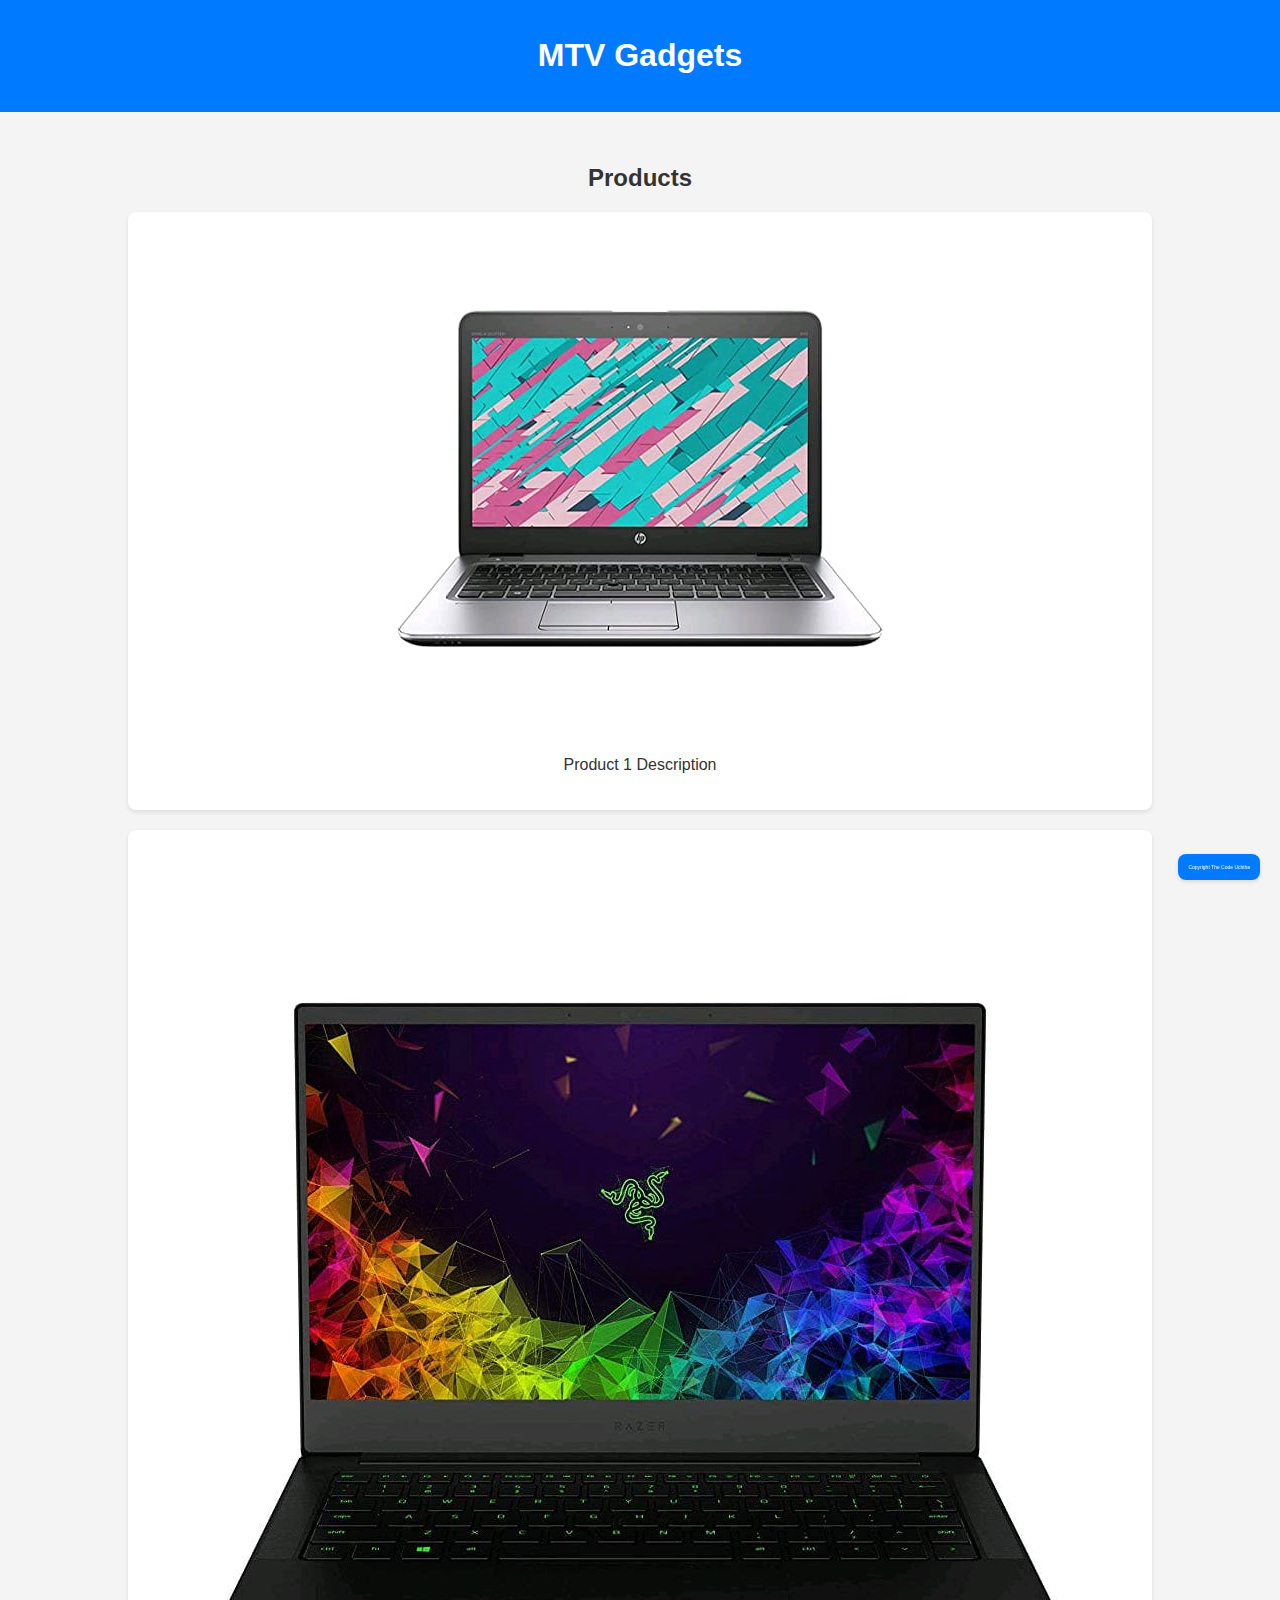
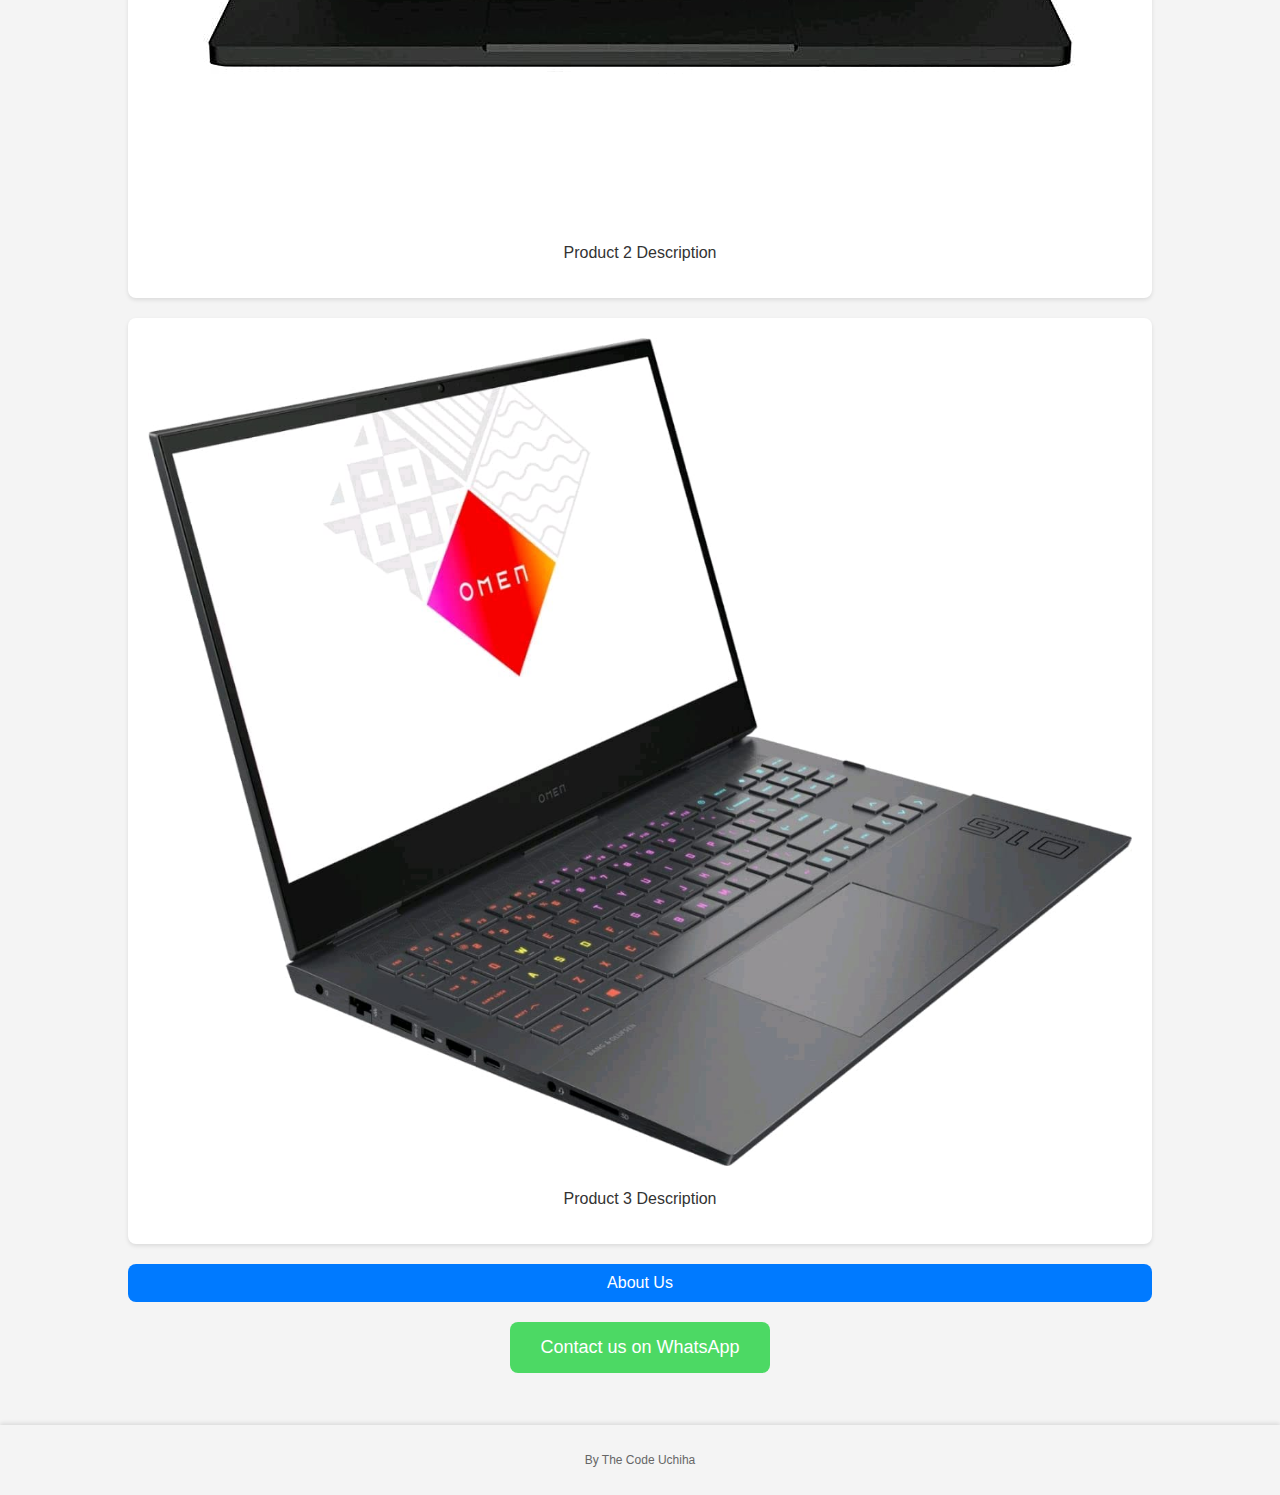
==== index.html @ d424517a "Add files via upload" ====
<!DOCTYPE html>
<html lang="en">
<head>
    <meta charset="UTF-8">
    <meta name="viewport" content="width=device-width, initial-scale=1.0">
    <title>UCHIHA Market</title>
    <link rel="stylesheet" href="styles.css">
</head>
<body>
    <header>
        <div class="container">
            <h1>MTV Gadgets</h1>
        </div>
    </header>
    <main>
        <div class="container">
            <h2>Products</h2>
            <div class="product">
                <img src="product1.jpg" alt="Product 1">
                <p>Product 1 Description</p>
            </div>
            <div class="product">
                <img src="product2.jpg" alt="Product 2">
                <p>Product 2 Description</p>
            </div>
            <div class="product">
                <img src="product3.jpg" alt="Product 3">
                <p>Product 3 Description</p>
            </div>
            <a href="about.html" class="about-link">About Us</a>
            <button id="whatsappButton">Contact us on WhatsApp</button>
        </div>
    </main>
    <footer>
        <div class="container">
            <p class="small-text">By The Code Uchiha</p>
        </div>
        <div class="floating-copyright">Copyright The Code Uchiha</div>
    </footer>
    <script src="script.js"></script>
</body>
</html>
---- styles.css ----
body {
    font-family: -apple-system, BlinkMacSystemFont, 'Segoe UI', Roboto, Oxygen, Ubuntu, Cantarell, 'Open Sans', 'Helvetica Neue', sans-serif;
    background-color: #f4f4f4;
    margin: 0;
    padding: 0;
    color: #333;
}

.container {
    width: 80%;
    margin: 0 auto;
}

header {
    background-color: #007aff;
    color: #fff;
    padding: 1em 0;
    text-align: center;
}

main {
    padding: 2em 0;
    text-align: center;
}

.product {
    margin-bottom: 20px;
    background-color: #fff;
    padding: 20px;
    border-radius: 8px;
    box-shadow: 0 2px 4px rgba(0, 0, 0, 0.1);
}

.product img {
    max-width: 100%;
    height: auto;
    border-radius: 8px;
    margin-bottom: 10px;
}

.product p {
    font-size: 16px;
    margin-top: 10px;
}

.about-link {
    display: block;
    padding: 10px 20px;
    margin: 20px auto;
    background-color: #007aff;
    color: #fff;
    text-decoration: none;
    border-radius: 8px;
}

button {
    padding: 15px 30px;
    font-size: 18px;
    background-color: #4cd964;
    color: #fff;
    border: none;
    cursor: pointer;
    transition: background-color 0.3s ease;
    border-radius: 8px;
    display: block;
    margin: 20px auto;
}

button:hover, .about-link:hover {
    background-color: #44c662;
}

footer {
    background-color: #f4f4f4;
    color: #333;
    text-align: center;
    padding: 1em 0;
    position: relative;
    box-shadow: 0 -2px 4px rgba(0, 0, 0, 0.1);
}

.small-text {
    font-size: 12px;
    color: #666;
}

.floating-copyright {
    position: fixed;
    bottom: 20px;
    right: 20px;
    background-color: #007aff;
    color: #fff;
    padding: 10px;
    font-size: 5px;
    border-radius: 8px;
    box-shadow: 0 2px 4px rgba(0, 0, 0, 0.1);
}
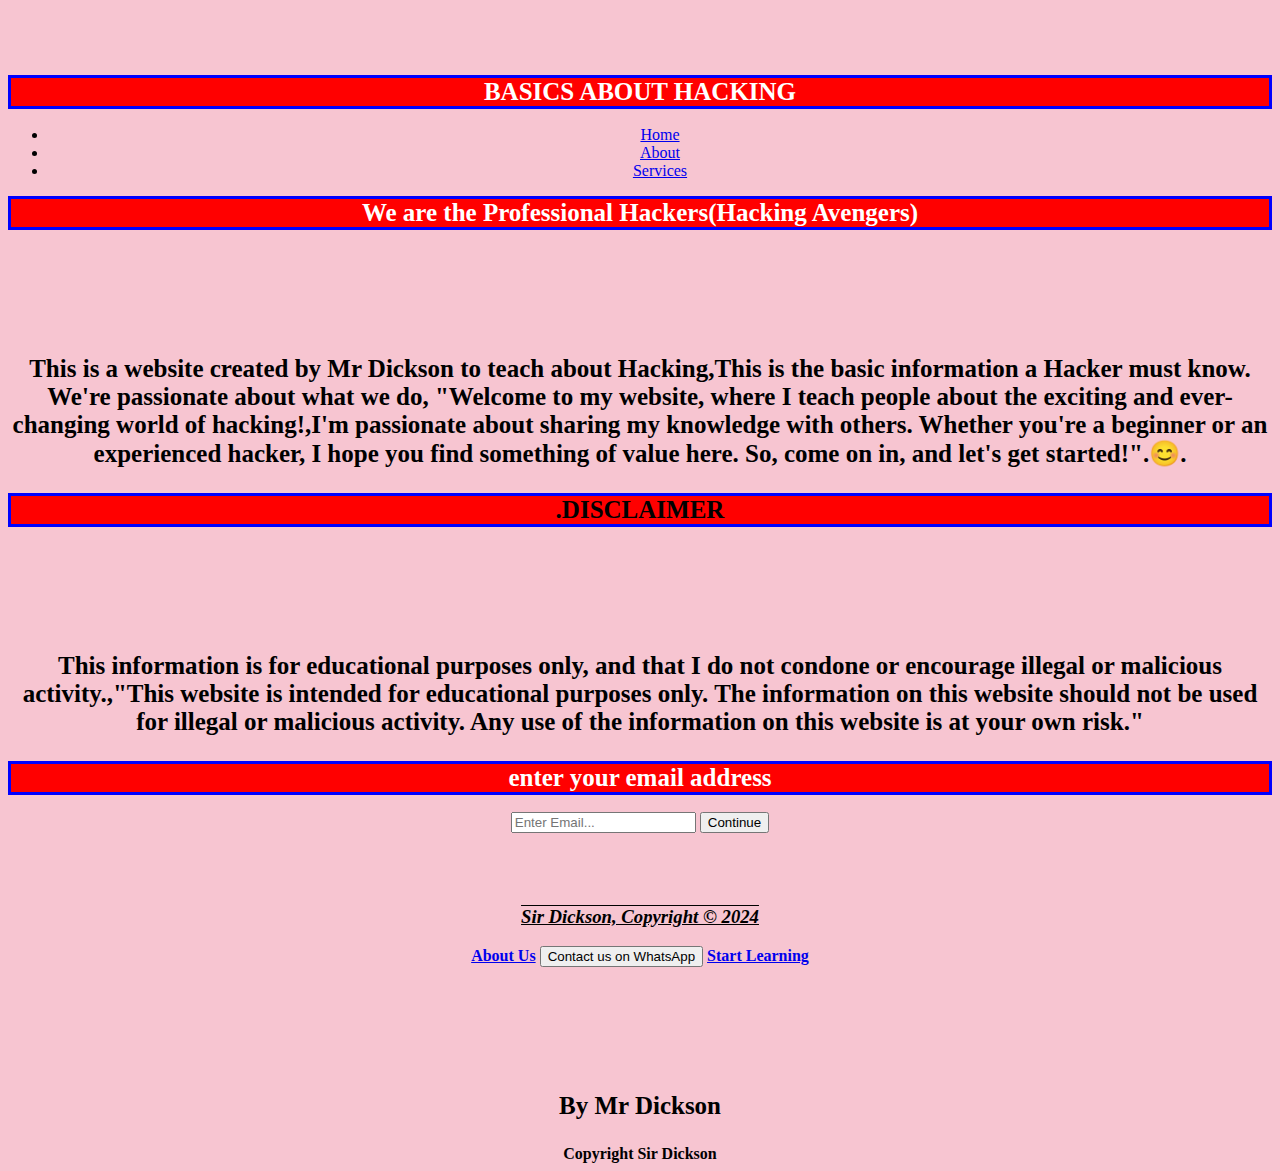
==== commit 67a18275: "Update index.html" ====
--- a/index.html
+++ b/index.html
@@ -1,41 +1,115 @@
 <!DOCTYPE html>
-<html lang="en">
-<head>
-    <meta charset="UTF-8">
-    <meta name="viewport" content="width=device-width, initial-scale=1.0">
-    <title>UCHIHA Market</title>
-    <link rel="stylesheet" href="styles.css">
-</head>
-<body>
-    <header>
-        <div class="container">
-            <h1>MTV Gadgets</h1>
-        </div>
+<html>
+  <head>
+    <meta charset="utf-8">
+    
+    <title>Mr Dickson official page| Welcome</title>
+    
+     <style>
+         body {
+            font-family: 'Garamond',;
+            background-color: #f7c5d1;
+            text-align: center;
+            padding-top:50px;
+      h1{
+          background-color:red; 
+          color:white;
+          
+                     }    
+    p {
+    
+      font-family: 'Garamond';
+            background-color:;
+            text-align: center;
+            padding-top: 100px;
+      }
+          
+      </style>
+      </head
+      </body>
+   
+        <div id="branding">
+          <h1><span class="highlight"></span>BASICS ABOUT HACKING</h1>
+                  
+        <nav>
+          <ul>
+            <li class="current"><a href="index.html">Home</a></li>
+            <li><a href="about.html">About</a></li>
+            <li><a href="services.html">Services</a></li>
+          </ul>
+        </nav>
+      </div>
     </header>
-    <main>
-        <div class="container">
-            <h2>Products</h2>
-            <div class="product">
-                <img src="product1.jpg" alt="Product 1">
-                <p>Product 1 Description</p>
-            </div>
-            <div class="product">
-                <img src="product2.jpg" alt="Product 2">
-                <p>Product 2 Description</p>
-            </div>
-            <div class="product">
-                <img src="product3.jpg" alt="Product 3">
-                <p>Product 3 Description</p>
-            </div>
+
+
+        <h1>We are the Professional Hackers(Hacking Avengers)</h1>
+      <style>
+      h1,h2 {
+          background-color:red; 
+          color:;
+          font-size: 25px;
+          border:solid blue;
+          
+          
+                     }    
+    p {
+    font-size:25px;
+    : 'Garamond';
+            background-color:;
+            padding-top: 50px;
+      }
+          
+      </style>
+      </head
+      </body>
+     
+    
+        <p><strong>This is a website created by Mr Dickson to teach about Hacking,This is the basic information a Hacker must know. We're passionate about what we do, "Welcome to my website, where I teach people about the exciting and ever-changing world of hacking!,I'm passionate about sharing my knowledge with others. Whether you're a beginner or an experienced hacker, I hope you find something of value here. So, come on in, and let's get started!".😊.<strong></p>
+      
+  
+        
+        <h2><b>.DISCLAIMER</b></h2>
+        <p>This information is for educational purposes only, and that I do not condone or encourage illegal or malicious activity.,"This website is intended for educational purposes only. The information on this website should not be used for illegal or malicious activity. Any use of the information on this website is at your own risk."</p>
+      </div>
+    </section>
+
+   
+        <h1>enter your email address</h1>
+        <form>
+          <input type="email" placeholder="Enter Email..." required>
+          <button type="submit" class="button_1">Continue</button>
+     <br>
+     <br>
+     <br>
+     <br>
+        </form>
+      </div>
+      <style>
+          h3{
+              background-color:;
+              text-decoration:underline overline
+              }
+                  
+              </body>
+              </html>;
+                        }
+      </style>
+   
+      <h3><i>Sir Dickson, Copyright &copy; 2024</i></h3>
+    </footer>
+  </body>
+</html>
+
             <a href="about.html" class="about-link">About Us</a>
             <button id="whatsappButton">Contact us on WhatsApp</button>
+            <a href="index.html" class="index-link">Start Learning</a>
         </div>
     </main>
     <footer>
         <div class="container">
-            <p class="small-text">By The Code Uchiha</p>
+            <p class="small-text">By Mr Dickson</p>
         </div>
-        <div class="floating-copyright">Copyright The Code Uchiha</div>
+        <div class="floating-copyright">Copyright Sir Dickson</div>
     </footer>
     <script src="script.js"></script>
 </body>
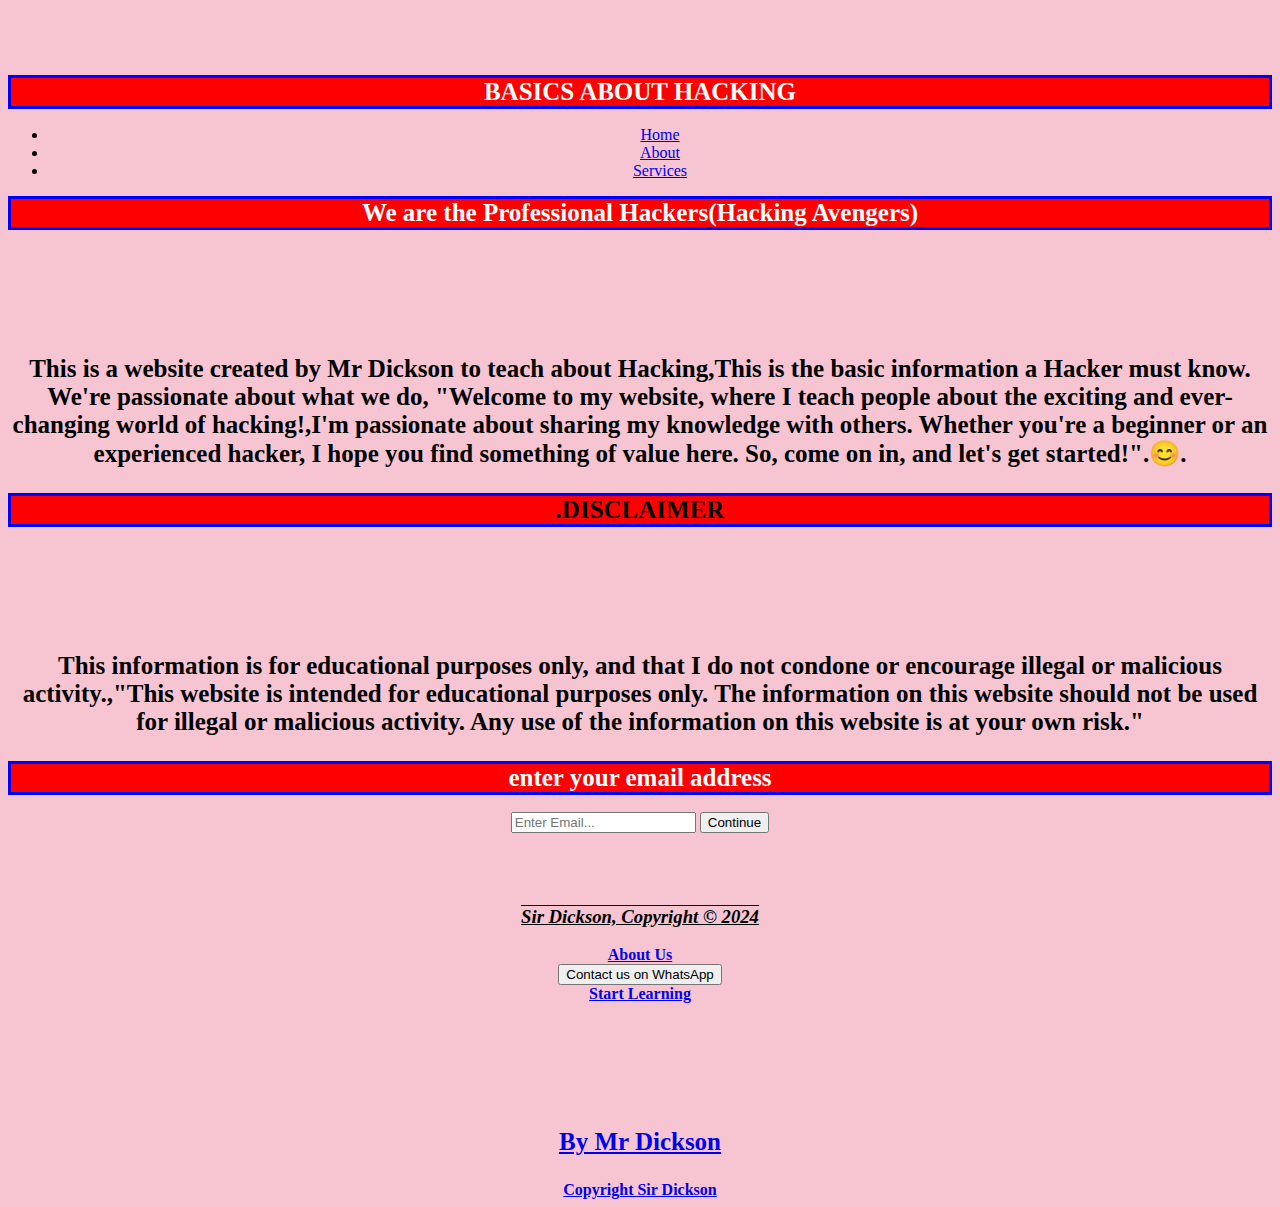
==== commit c7c19a6c: "Update index.html" ====
--- a/index.html
+++ b/index.html
@@ -100,9 +100,11 @@
   </body>
 </html>
 
-            <a href="about.html" class="about-link">About Us</a>
-            <button id="whatsappButton">Contact us on WhatsApp</button>
-            <a href="index.html" class="index-link">Start Learning</a>
+            <a href="about.html" class="about-link">About Us</a><br>
+          
+            <button id="whatsappButton">Contact us on WhatsApp</button><br>
+          
+            <a href="services.html" class="services-link">Start Learning 
         </div>
     </main>
     <footer>
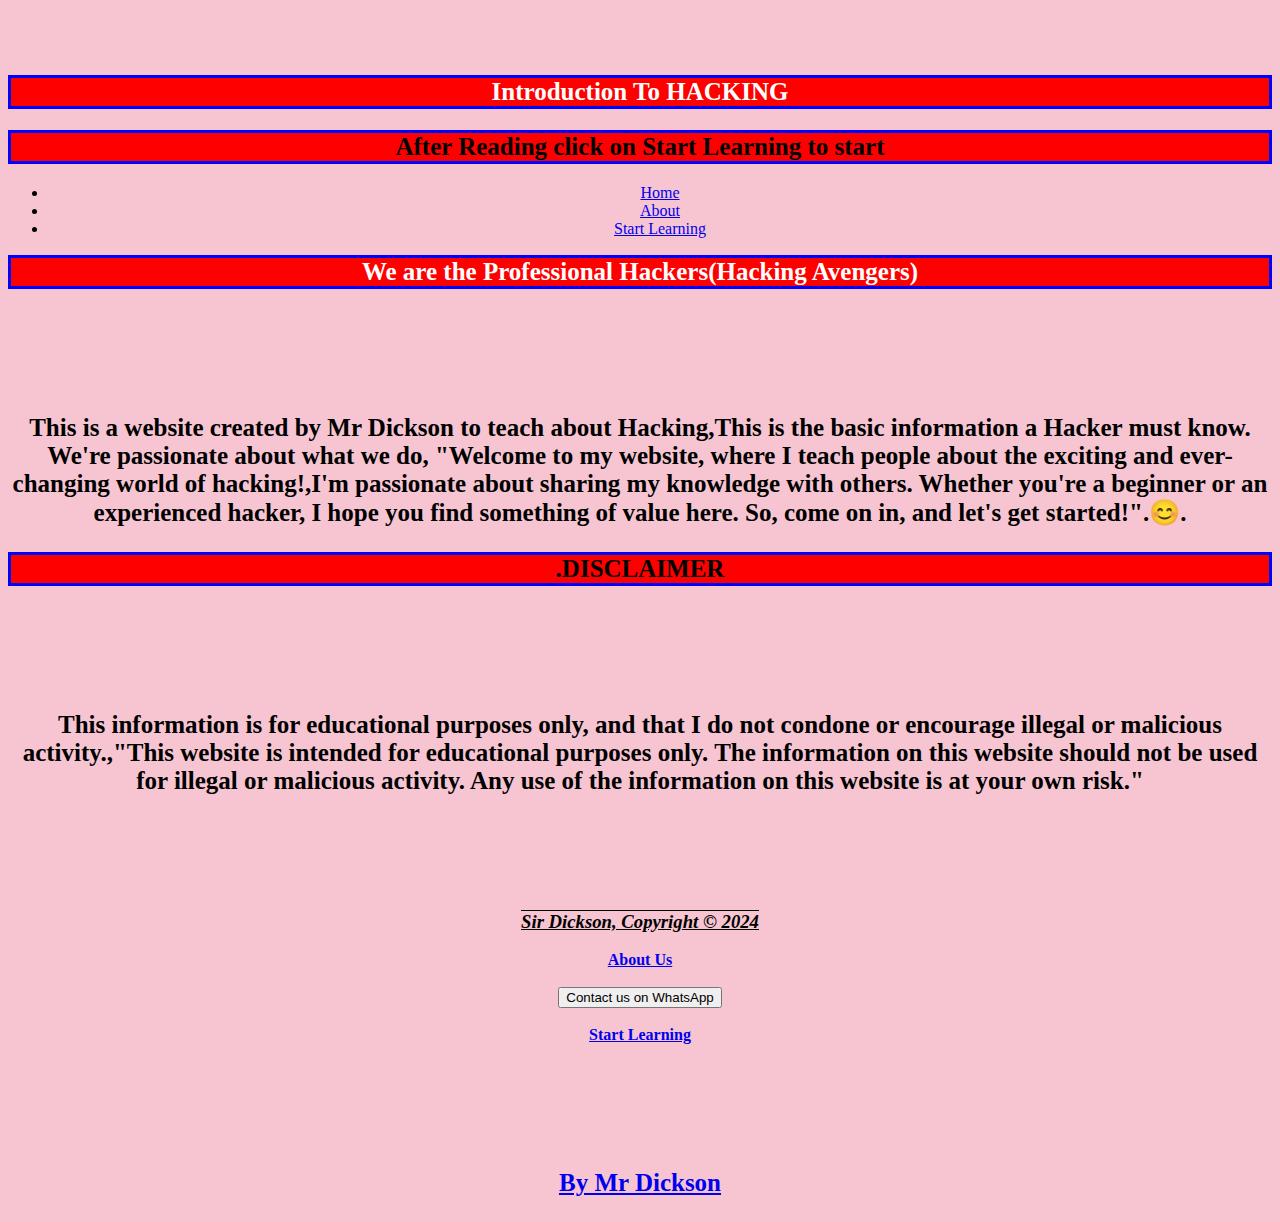
==== commit 05ecfe28: "Update index.html" ====
--- a/index.html
+++ b/index.html
@@ -29,13 +29,14 @@
       </body>
    
         <div id="branding">
-          <h1><span class="highlight"></span>BASICS ABOUT HACKING</h1>
+          <h1><span class="highlight"></span>Introduction To HACKING</h1>
+          <h2>After Reading click on Start Learning to start</h2>
                   
         <nav>
           <ul>
             <li class="current"><a href="index.html">Home</a></li>
             <li><a href="about.html">About</a></li>
-            <li><a href="services.html">Services</a></li>
+              <li><a href="services.html">Start Learning</a></li>
           </ul>
         </nav>
       </div>
@@ -70,14 +71,7 @@
         
         <h2><b>.DISCLAIMER</b></h2>
         <p>This information is for educational purposes only, and that I do not condone or encourage illegal or malicious activity.,"This website is intended for educational purposes only. The information on this website should not be used for illegal or malicious activity. Any use of the information on this website is at your own risk."</p>
-      </div>
-    </section>
-
-   
-        <h1>enter your email address</h1>
-        <form>
-          <input type="email" placeholder="Enter Email..." required>
-          <button type="submit" class="button_1">Continue</button>
+      
      <br>
      <br>
      <br>
@@ -101,18 +95,22 @@
 </html>
 
             <a href="about.html" class="about-link">About Us</a><br>
+            <br>
           
             <button id="whatsappButton">Contact us on WhatsApp</button><br>
+            <br>
           
             <a href="services.html" class="services-link">Start Learning 
-        </div>
-    </main>
-    <footer>
+      
         <div class="container">
             <p class="small-text">By Mr Dickson</p>
         </div>
-        <div class="floating-copyright">Copyright Sir Dickson</div>
-    </footer>
-    <script src="script.js"></script>
+        <div class="floating-copyright"></div>
+</head>
+<body>
+    
 </body>
 </html>
+
+</body>
+</html>
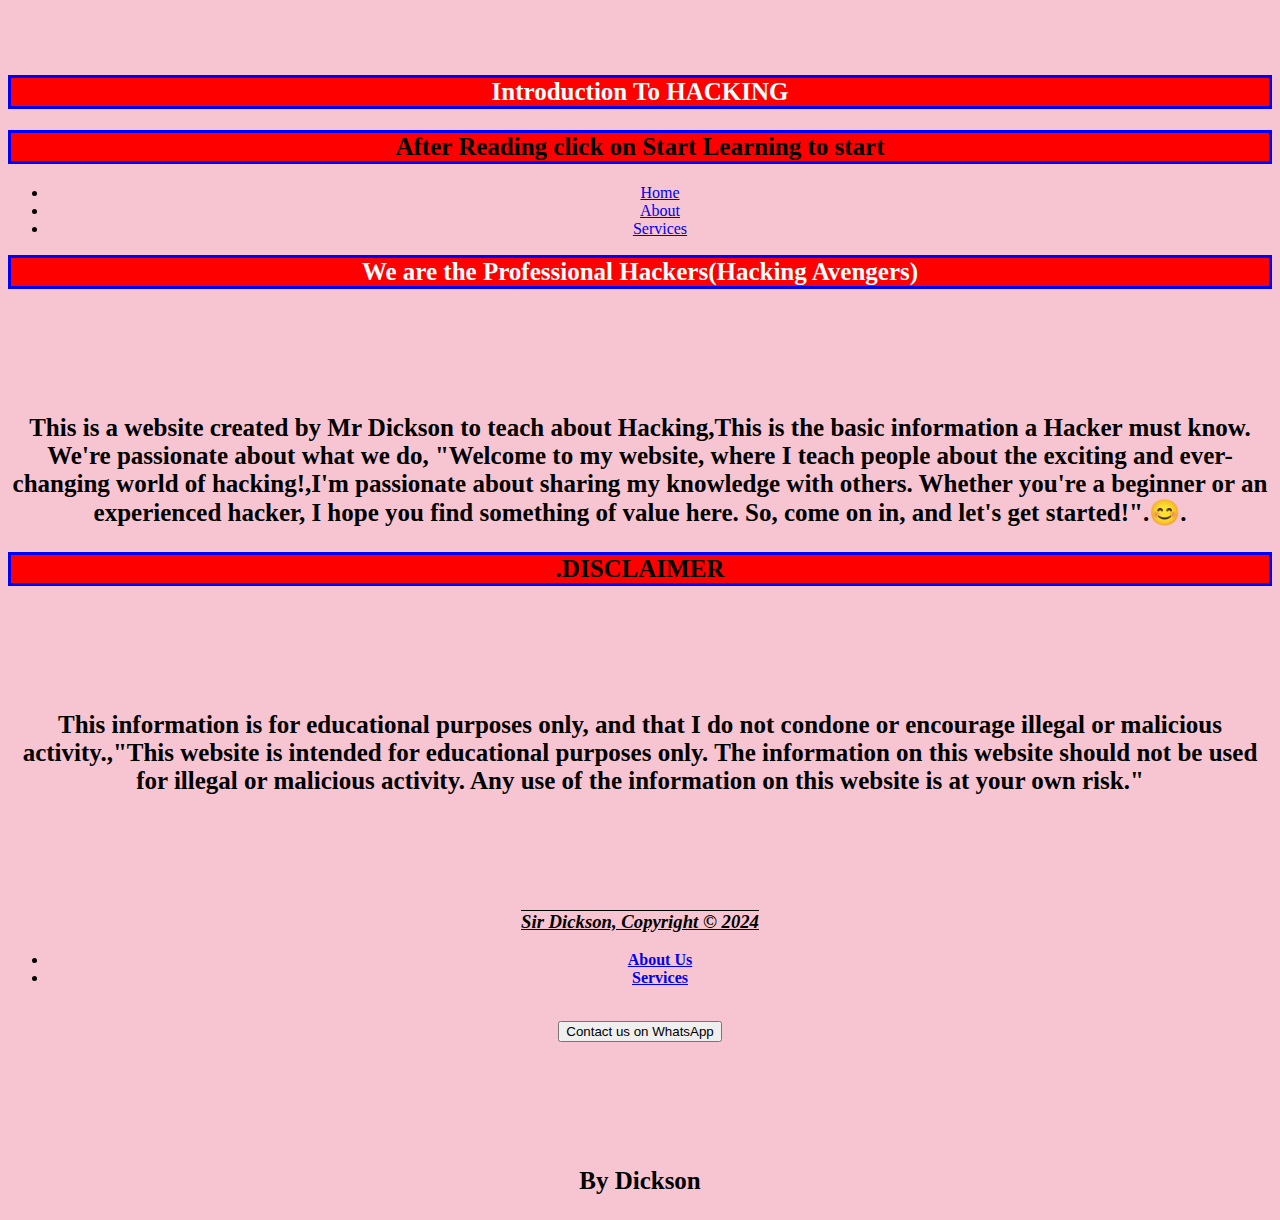
==== commit 9ff46dcb: "Update index.html" ====
--- a/index.html
+++ b/index.html
@@ -3,7 +3,7 @@
   <head>
     <meta charset="utf-8">
     
-    <title>Mr Dickson official page| Welcome</title>
+    <title>Mr Dickson official title</title>
     
      <style>
          body {
@@ -36,7 +36,9 @@
           <ul>
             <li class="current"><a href="index.html">Home</a></li>
             <li><a href="about.html">About</a></li>
-              <li><a href="services.html">Start Learning</a></li>
+            <li><a href="services.html">Services</a></li>
+          </ul>
+    
           </ul>
         </nav>
       </div>
@@ -93,17 +95,22 @@
     </footer>
   </body>
 </html>
-
-            <a href="about.html" class="about-link">About Us</a><br>
+   <ul>
+           <li><a href="about.html" class="about-link">About Us</a><br>
+            
+            
+           <li><a href="services.html">Services</a></li>
+          </ul>
+    
             <br>
           
             <button id="whatsappButton">Contact us on WhatsApp</button><br>
-            <br>
-          
-            <a href="services.html" class="services-link">Start Learning 
+            
+            
+            
       
-        <div class="container">
-            <p class="small-text">By Mr Dickson</p>
+       
+            <p>By Dickson
         </div>
         <div class="floating-copyright"></div>
 </head>
@@ -111,6 +118,3 @@
     
 </body>
 </html>
-
-</body>
-</html>
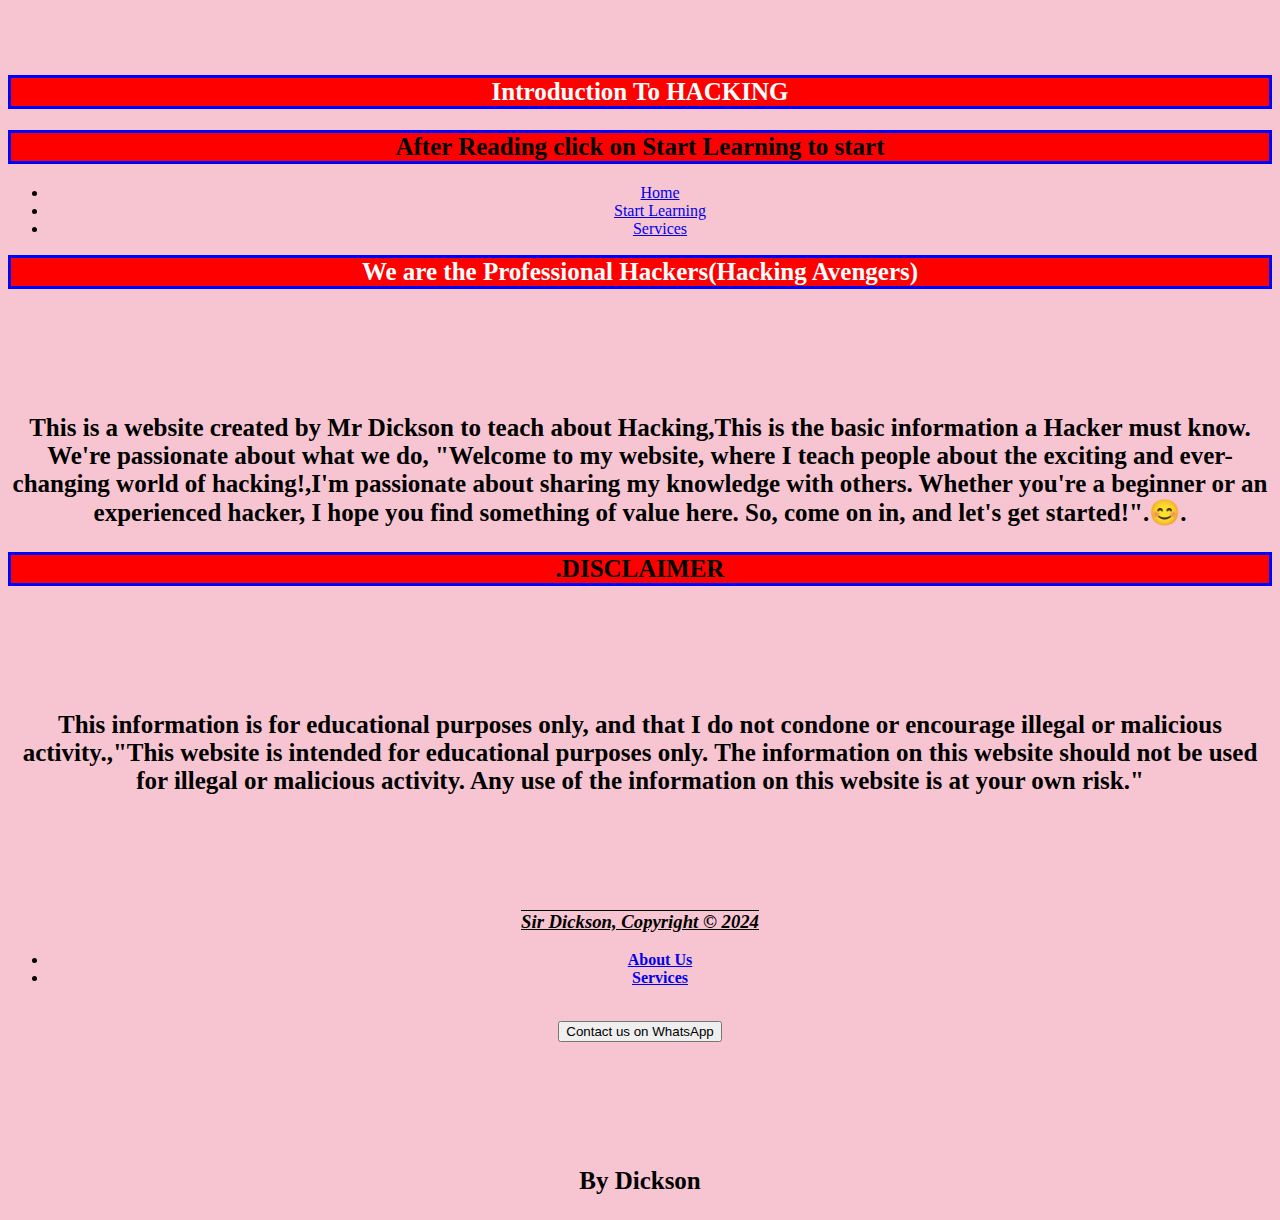
==== commit bd7eea50: "Update index.html" ====
--- a/index.html
+++ b/index.html
@@ -35,7 +35,7 @@
         <nav>
           <ul>
             <li class="current"><a href="index.html">Home</a></li>
-            <li><a href="about.html">About</a></li>
+            <li><a href="about.html">Start Learning</a></li>
             <li><a href="services.html">Services</a></li>
           </ul>
     
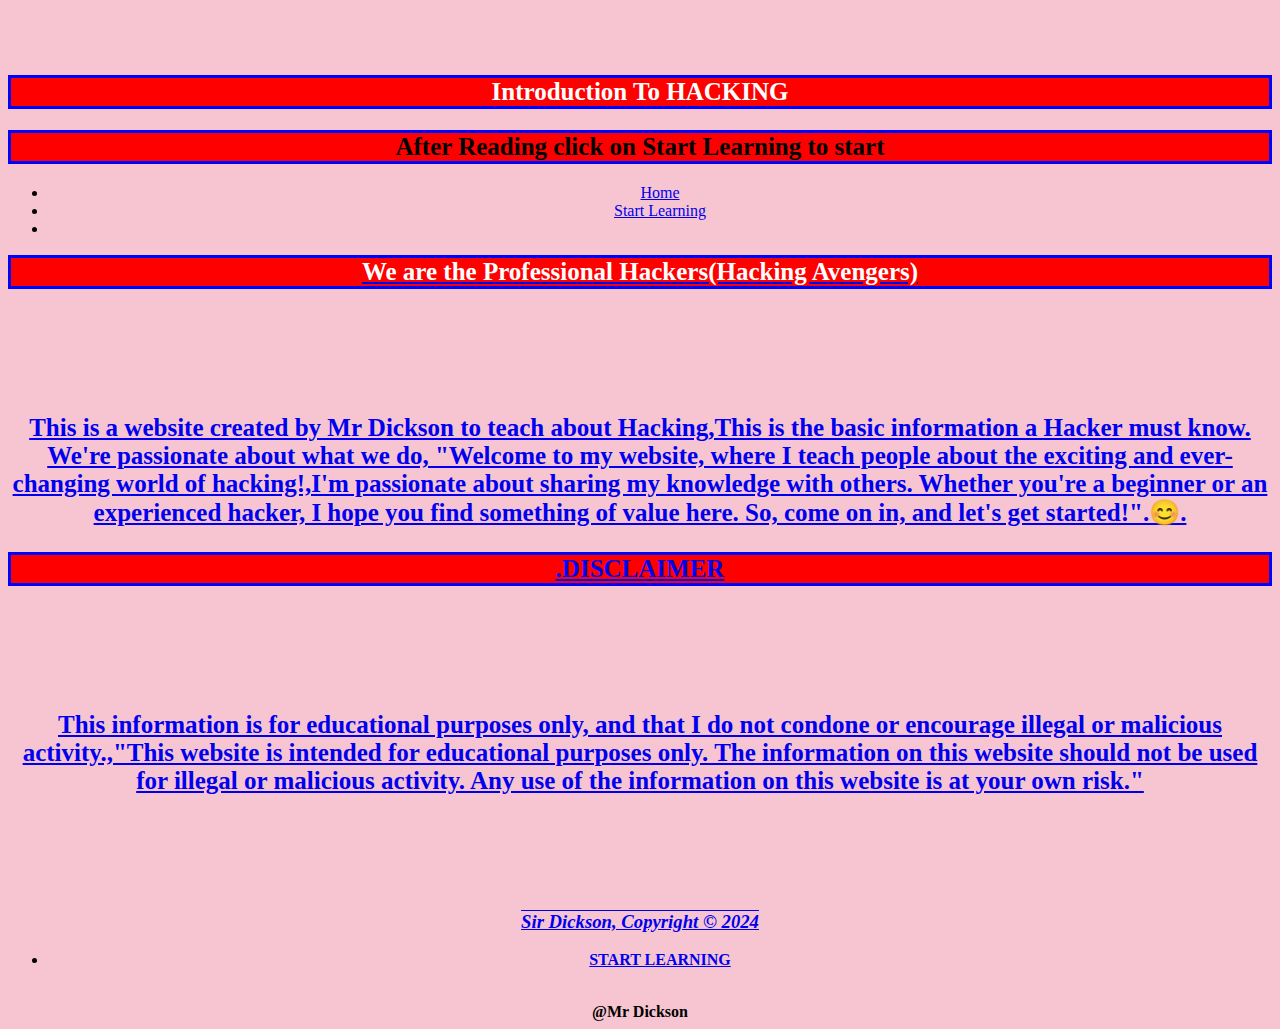
==== commit 10019172: "Update index.html" ====
--- a/index.html
+++ b/index.html
@@ -36,7 +36,7 @@
           <ul>
             <li class="current"><a href="index.html">Home</a></li>
             <li><a href="about.html">Start Learning</a></li>
-            <li><a href="services.html">Services</a></li>
+            <li><a href="services.html">
           </ul>
     
           </ul>
@@ -96,23 +96,17 @@
   </body>
 </html>
    <ul>
-           <li><a href="about.html" class="about-link">About Us</a><br>
+           <li><a href="about.html" class="about-link">START LEARNING</a><br>
             
             
-           <li><a href="services.html">Services</a></li>
+           
           </ul>
     
             <br>
           
-            <button id="whatsappButton">Contact us on WhatsApp</button><br>
-            
-            
-            
       
-       
-            <p>By Dickson
         </div>
-        <div class="floating-copyright"></div>
+        <div class="floating-copyright">@Mr Dickson</div>
 </head>
 <body>
     
